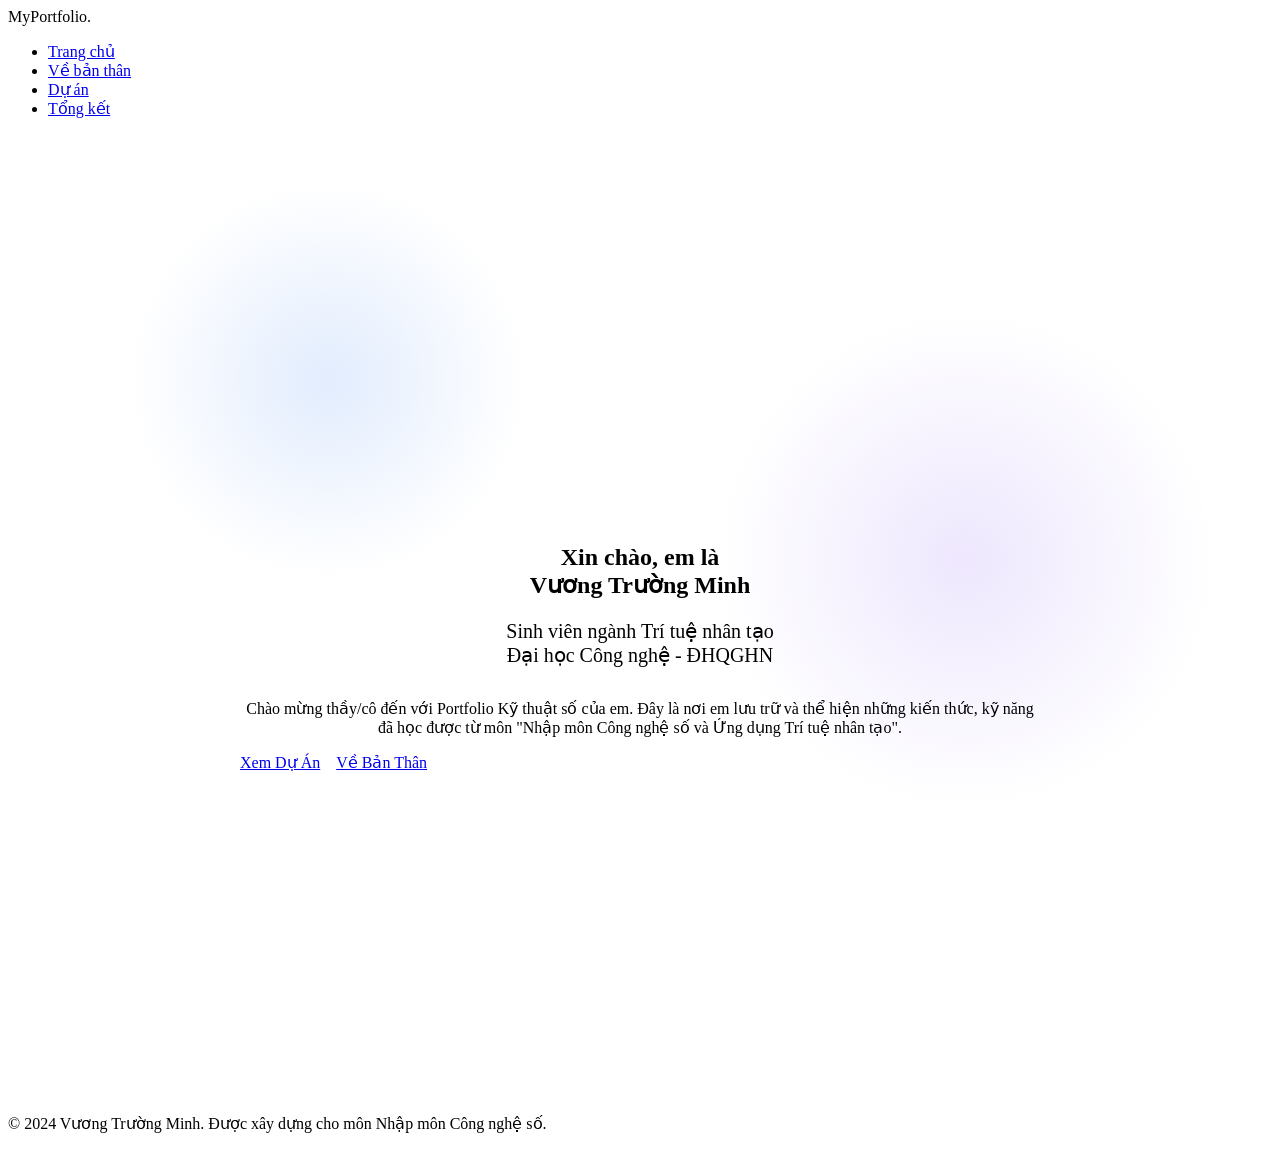
==== index.html @ 72b9402b "Add files via upload" ====
<!DOCTYPE html>
<html lang="vi">

<head>
    <meta charset="UTF-8">
    <meta name="viewport" content="width=device-width, initial-scale=1.0">
    <title>Portfolio Cá Nhân | Giới Thiệu</title>
    <!-- Google Fonts: Inter -->
    <link rel="preconnect" href="https://fonts.googleapis.com">
    <link rel="preconnect" href="https://fonts.gstatic.com" crossorigin>
    <link href="https://fonts.googleapis.com/css2?family=Inter:wght@400;500;600;700;800&display=swap" rel="stylesheet">
    <link rel="stylesheet" href="css/style.css">
    <style>
        /* Specific styles for index.html */
        .hero {
            min-height: 100vh;
            display: flex;
            align-items: center;
            padding-top: 4rem;
            /* offset for nav */
            position: relative;
        }

        /* Decorative background elements */
        .bg-glow-1 {
            position: absolute;
            top: 20%;
            left: 10%;
            width: 400px;
            height: 400px;
            background: radial-gradient(circle, rgba(59, 130, 246, 0.15) 0%, rgba(0, 0, 0, 0) 70%);
            border-radius: 50%;
            z-index: -1;
        }

        .bg-glow-2 {
            position: absolute;
            bottom: 10%;
            right: 5%;
            width: 500px;
            height: 500px;
            background: radial-gradient(circle, rgba(139, 92, 246, 0.15) 0%, rgba(0, 0, 0, 0) 70%);
            border-radius: 50%;
            z-index: -1;
        }

        .hero-content {
            display: flex;
            flex-direction: column;
            justify-content: center;
            align-items: center;
            text-align: center;
            max-width: 800px;
            margin: 0 auto;
        }

        .hero-text h1 {
            margin-bottom: 0.5rem;
        }

        .hero-text .subtitle {
            font-size: 1.25rem;
            color: var(--text-secondary);
            margin-bottom: 2rem;
            font-weight: 500;
        }

        .hero-actions {
            display: flex;
            gap: 1rem;
        }



        @media (max-width: 900px) {
            .hero-content {
                grid-template-columns: 1fr;
                text-align: center;
            }

            .hero-actions {
                justify-content: center;
            }

            .bg-glow-1,
            .bg-glow-2 {
                display: none;
            }
        }
    </style>
</head>

<body>

    <!-- Navigation -->
    <nav>
        <div class="container nav-container">
            <div class="logo">MyPortfolio.</div>
            <ul class="nav-links">
                <li><a href="index.html" class="active">Trang chủ</a></li>
                <li><a href="about.html">Về bản thân</a></li>
                <li><a href="projects.html">Dự án</a></li>
                <li><a href="summary.html">Tổng kết</a></li>
            </ul>
        </div>
    </nav>

    <!-- Background Decals -->
    <div class="bg-glow-1"></div>
    <div class="bg-glow-2"></div>

    <!-- Main Content -->
    <main>
        <section class="hero">
            <div class="container hero-content">
                <div class="hero-text">
                    <h1>Xin chào, em là<br>Vương Trường Minh</h1>
                    <p class="subtitle">Sinh viên ngành Trí tuệ nhân tạo<br>Đại học Công nghệ - ĐHQGHN</p>
                    <p>Chào mừng thầy/cô đến với Portfolio Kỹ thuật số của em. Đây là nơi em lưu trữ và thể hiện những
                        kiến thức, kỹ năng đã học được từ môn "Nhập môn Công nghệ số và Ứng dụng Trí tuệ nhân tạo".</p>
                    <div class="hero-actions">
                        <a href="projects.html" class="btn btn-primary">Xem Dự Án</a>
                        <a href="about.html" class="btn btn-outline">Về Bản Thân</a>
                    </div>
                </div>


            </div>
        </section>
    </main>

    <!-- Footer -->
    <footer>
        <div class="container">
            <p>&copy; 2024 Vương Trường Minh. Được xây dựng cho môn Nhập môn Công nghệ số.</p>
        </div>
    </footer>

    <script src="js/main.js"></script>
</body>

</html>
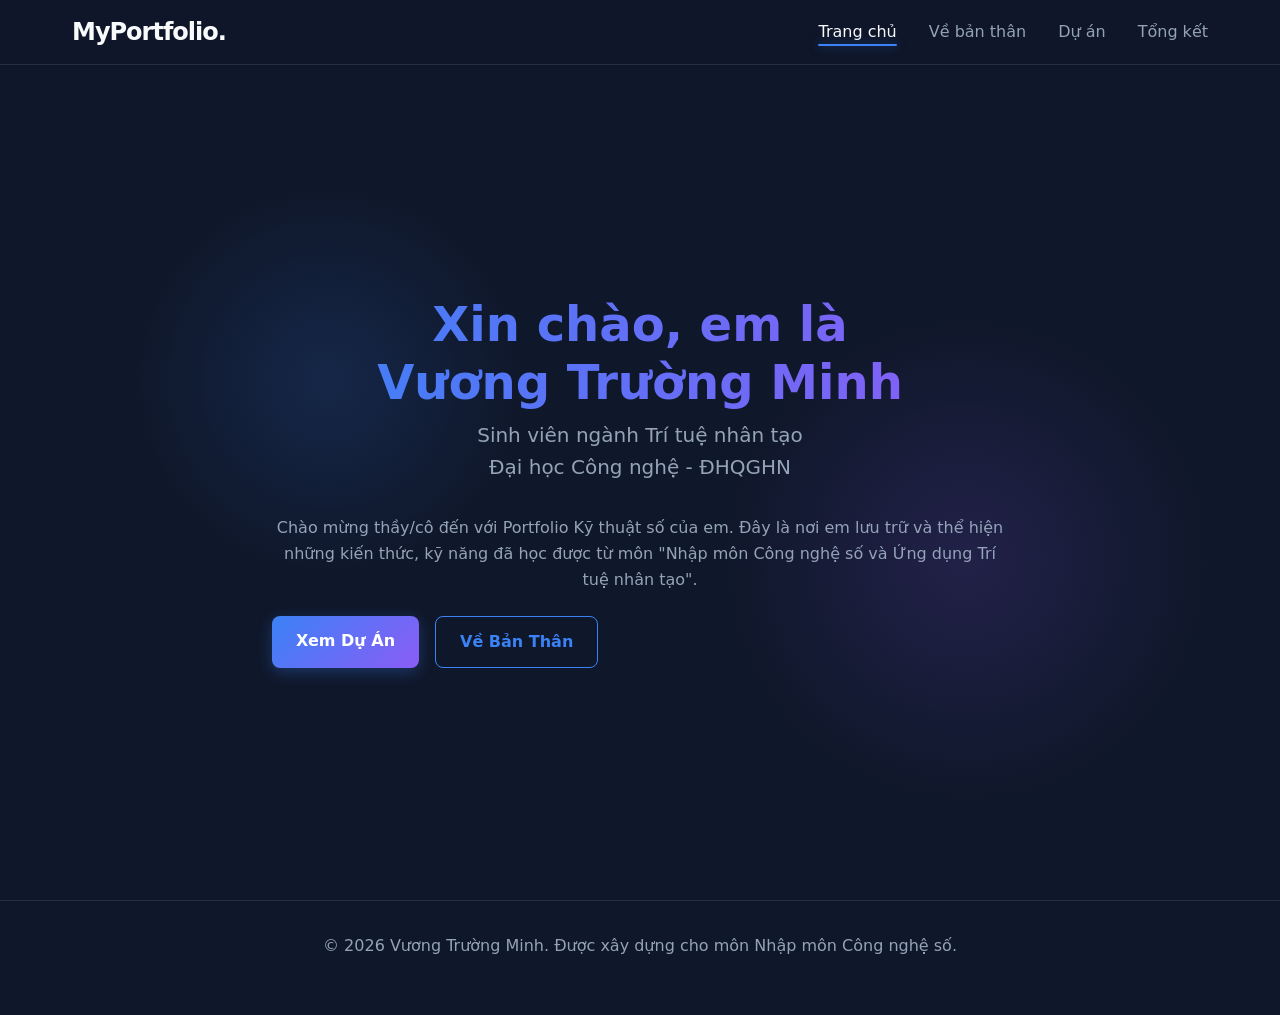
==== commit c139efa4: "Add files via upload" ====
--- a/index.html
+++ b/index.html
@@ -132,7 +132,7 @@
     <!-- Footer -->
     <footer>
         <div class="container">
-            <p>&copy; 2024 Vương Trường Minh. Được xây dựng cho môn Nhập môn Công nghệ số.</p>
+            <p>&copy; 2026 Vương Trường Minh. Được xây dựng cho môn Nhập môn Công nghệ số.</p>
         </div>
     </footer>
 
--- a/css/style.css
+++ b/css/style.css
@@ -0,0 +1,186 @@
+/* Reset & Base Styles */
+* {
+    margin: 0;
+    padding: 0;
+    box-sizing: border-box;
+}
+
+:root {
+    /* Color Palette - Modern Dark Theme */
+    --bg-color: #0f172a; /* Slate 900 */
+    --text-primary: #f8fafc; /* Slate 50 */
+    --text-secondary: #94a3b8; /* Slate 400 */
+    --accent-color: #3b82f6; /* Blue 500 */
+    --accent-glow: rgba(59, 130, 246, 0.5);
+    --secondary-accent: #8b5cf6; /* Violet 500 */
+    
+    /* Glassmorphism */
+    --glass-bg: rgba(30, 41, 59, 0.7); /* Slate 800 with opacity */
+    --glass-border: rgba(255, 255, 255, 0.1);
+    --glass-shadow: 0 8px 32px 0 rgba(0, 0, 0, 0.37);
+
+    /* Typography */
+    --font-primary: 'Inter', system-ui, -apple-system, sans-serif;
+    
+    /* Transitions */
+    --transition-fast: 0.2s ease;
+    --transition-normal: 0.3s ease;
+}
+
+body {
+    font-family: var(--font-primary);
+    background-color: var(--bg-color);
+    color: var(--text-primary);
+    line-height: 1.6;
+    overflow-x: hidden;
+    min-height: 100vh;
+    display: flex;
+    flex-direction: column;
+}
+
+/* Typography */
+h1, h2, h3, h4 {
+    font-weight: 700;
+    line-height: 1.2;
+    margin-bottom: 1rem;
+}
+
+h1 {
+    font-size: 3rem;
+    background: linear-gradient(to right, var(--accent-color), var(--secondary-accent));
+    -webkit-background-clip: text;
+    color: transparent;
+}
+
+h2 { font-size: 2.25rem; }
+h3 { font-size: 1.5rem; }
+p { margin-bottom: 1.5rem; color: var(--text-secondary); }
+a { color: var(--accent-color); text-decoration: none; transition: color var(--transition-fast); }
+a:hover { color: var(--text-primary); }
+
+/* Layout Utilities */
+.container {
+    width: 100%;
+    max-width: 1200px;
+    margin: 0 auto;
+    padding: 0 2rem;
+}
+
+.section {
+    padding: 5rem 0;
+}
+
+/* Glassmorphism Utilities */
+.glass-panel {
+    background: var(--glass-bg);
+    backdrop-filter: blur(12px);
+    -webkit-backdrop-filter: blur(12px);
+    border: 1px solid var(--glass-border);
+    border-radius: 1rem;
+    box-shadow: var(--glass-shadow);
+    padding: 2rem;
+}
+
+/* Navigation */
+nav {
+    position: fixed;
+    top: 0;
+    width: 100%;
+    z-index: 1000;
+    background: rgba(15, 23, 42, 0.8);
+    backdrop-filter: blur(10px);
+    border-bottom: 1px solid var(--glass-border);
+}
+
+.nav-container {
+    display: flex;
+    justify-content: space-between;
+    align-items: center;
+    height: 4rem;
+}
+
+.logo {
+    font-size: 1.5rem;
+    font-weight: 800;
+    letter-spacing: -1px;
+}
+
+.nav-links {
+    display: flex;
+    gap: 2rem;
+    list-style: none;
+}
+
+.nav-links a {
+    color: var(--text-secondary);
+    font-weight: 500;
+    font-size: 1rem;
+    position: relative;
+}
+
+.nav-links a:hover,
+.nav-links a.active {
+    color: var(--text-primary);
+}
+
+.nav-links a.active::after {
+    content: '';
+    position: absolute;
+    bottom: -5px;
+    left: 0;
+    width: 100%;
+    height: 2px;
+    background: var(--accent-color);
+    box-shadow: 0 0 10px var(--accent-glow);
+    border-radius: 2px;
+}
+
+/* Footer */
+footer {
+    margin-top: auto;
+    padding: 2rem 0;
+    text-align: center;
+    border-top: 1px solid var(--glass-border);
+    color: var(--text-secondary);
+}
+
+/* Buttons */
+.btn {
+    display: inline-block;
+    padding: 0.75rem 1.5rem;
+    border-radius: 0.5rem;
+    font-weight: 600;
+    cursor: pointer;
+    transition: all var(--transition-normal);
+    border: none;
+    text-align: center;
+}
+
+.btn-primary {
+    background: linear-gradient(135deg, var(--accent-color), var(--secondary-accent));
+    color: white;
+    box-shadow: 0 4px 15px rgba(59, 130, 246, 0.3);
+}
+
+.btn-primary:hover {
+    transform: translateY(-2px);
+    box-shadow: 0 6px 20px rgba(59, 130, 246, 0.5);
+    color: white;
+}
+
+.btn-outline {
+    background: transparent;
+    border: 1px solid var(--accent-color);
+    color: var(--accent-color);
+}
+
+.btn-outline:hover {
+    background: rgba(59, 130, 246, 0.1);
+}
+
+/* Responsive */
+@media (max-width: 768px) {
+    .nav-links { display: none; /* Will implement mobile menu later if needed */ }
+    h1 { font-size: 2.5rem; }
+    .section { padding: 3rem 0; }
+}
